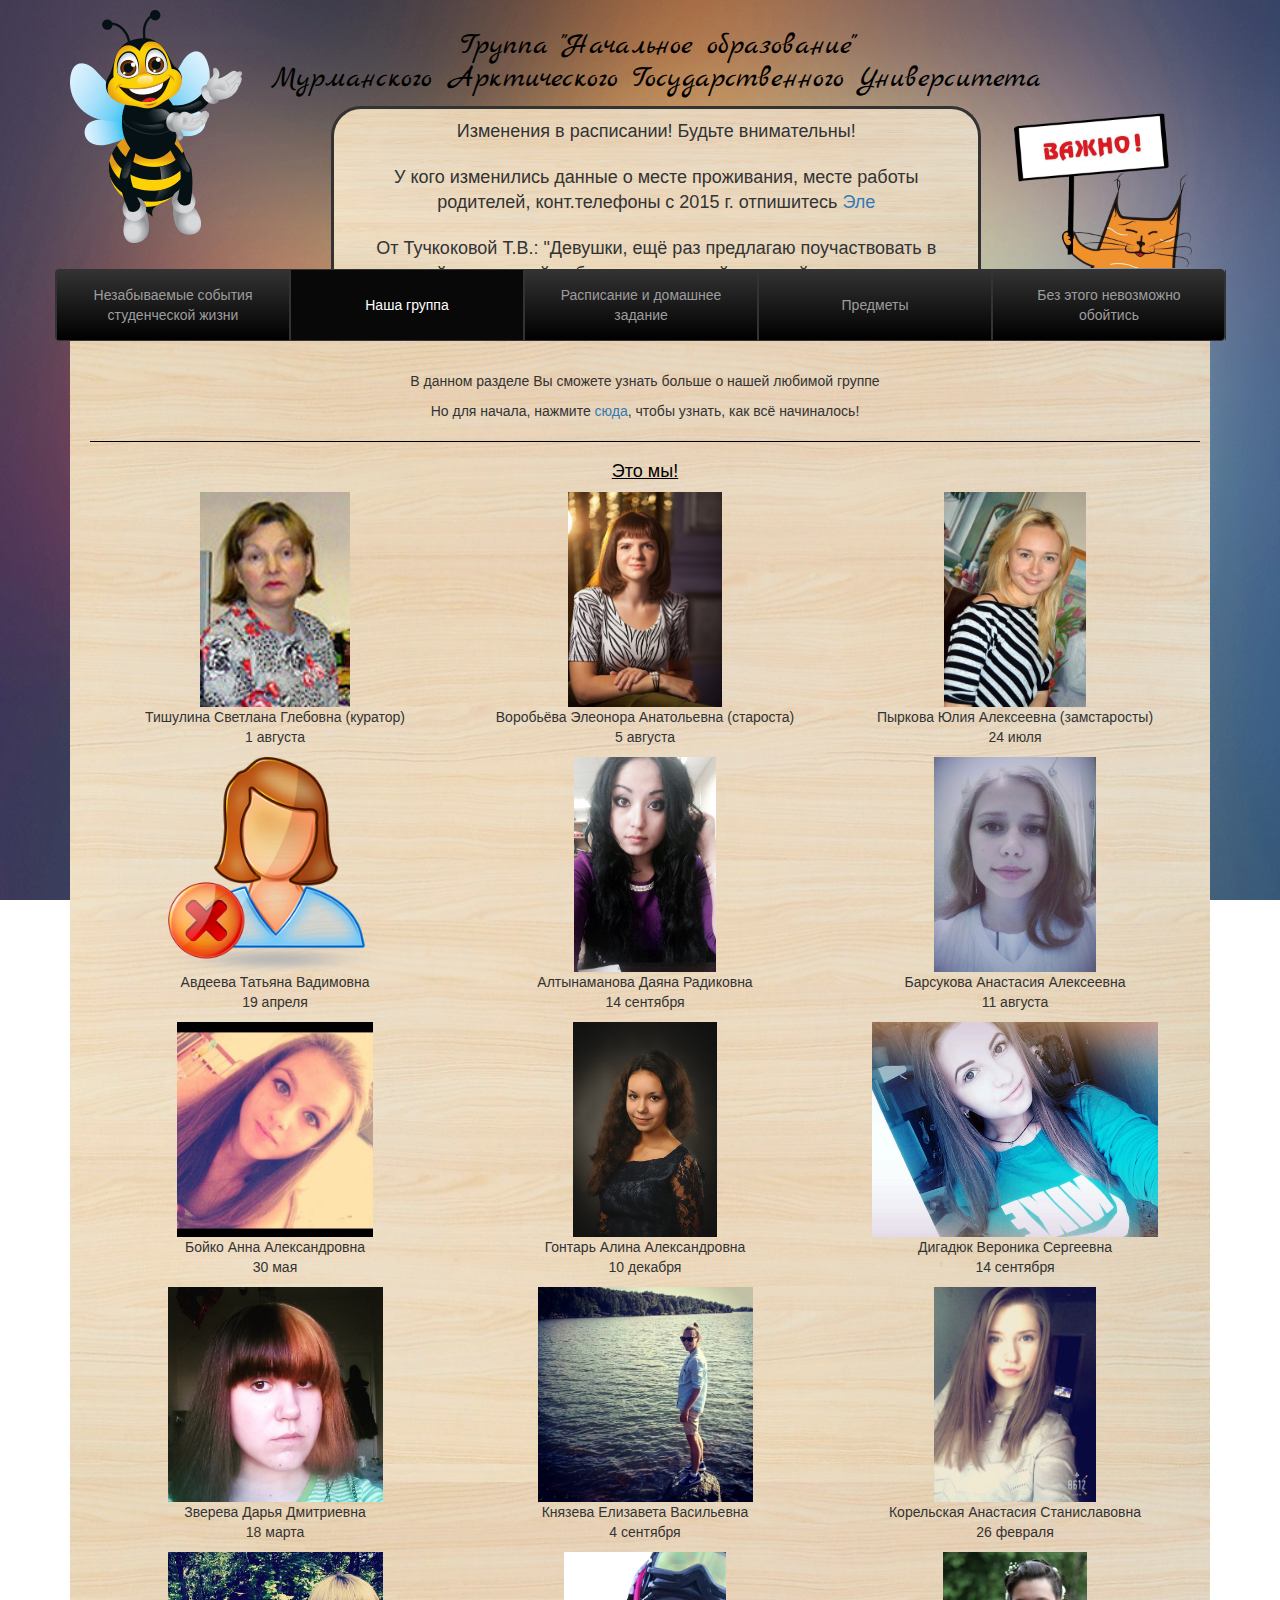
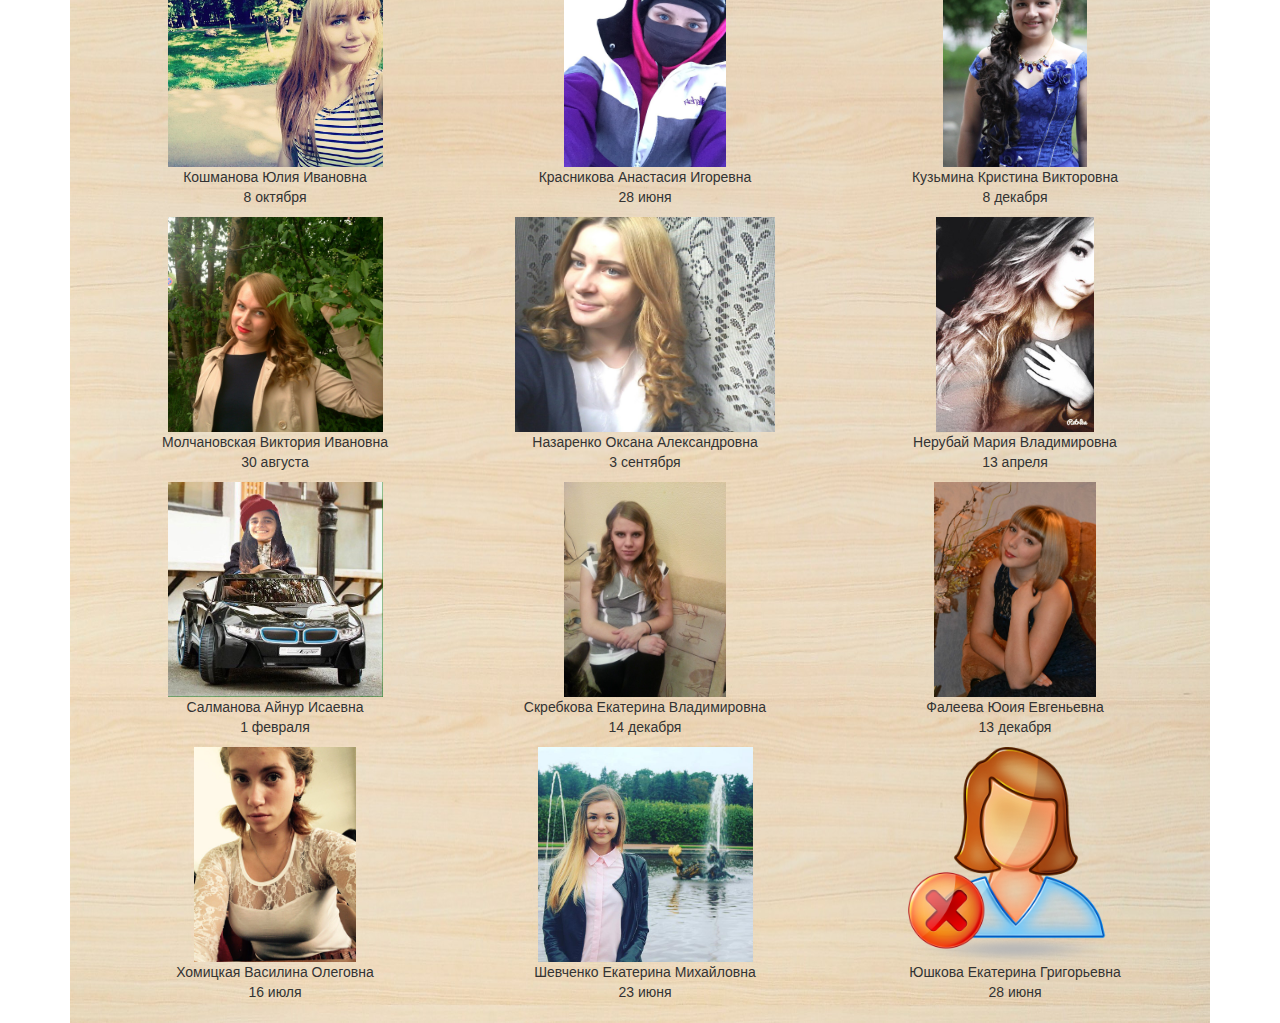
==== nasha_gruppa.html @ 10fe24dd "27" ====
<!DOCTYPE html>
<html lang="ru">
  <head>
    <meta charset="utf-8">
    <meta http-equiv="X-UA-Compatible" content="IE=edge">
    <meta name="viewport" content="width=device-width, initial-scale=1">
    <title>Группа "Начальное образование"</title>
    <link href="bootstrap/css/bootstrap.css" rel="stylesheet">
    <link href="css/nasha_gruppa.css" rel="stylesheet">
    
    <!-- HTML5 shim and Respond.js for IE8 support of HTML5 elements and media queries -->
    <!-- WARNING: Respond.js doesn't work if you view the page via file:// -->
    <!--[if lt IE 9]>
      <script src="https://oss.maxcdn.com/html5shiv/3.7.3/html5shiv.min.js"></script>
      <script src="https://oss.maxcdn.com/respond/1.4.2/respond.min.js"></script>
    <![endif]-->
    
  </head>
  
  <!-- Yandex.Metrika counter -->
<script type="text/javascript">
    (function (d, w, c) {
        (w[c] = w[c] || []).push(function() {
            try {
                w.yaCounter39654130 = new Ya.Metrika({
                    id:39654130,
                    clickmap:true,
                    trackLinks:true,
                    accurateTrackBounce:true,
                    webvisor:true
                });
            } catch(e) { }
        });

        var n = d.getElementsByTagName("script")[0],
            s = d.createElement("script"),
            f = function () { n.parentNode.insertBefore(s, n); };
        s.type = "text/javascript";
        s.async = true;
        s.src = "https://mc.yandex.ru/metrika/watch.js";

        if (w.opera == "[object Opera]") {
            d.addEventListener("DOMContentLoaded", f, false);
        } else { f(); }
    })(document, window, "yandex_metrika_callbacks");
</script>
<noscript><div><img src="https://mc.yandex.ru/watch/39654130" style="position:absolute; left:-9999px;" alt="" /></div></noscript>
<!-- /Yandex.Metrika counter -->
  
 <body>
      
      <!-- Шапка -->
      
     <div class="container">
         <div class="row">
             <div class="col-lg-2 col-md-2 hidden-sm hidden-xs">
                 <img id="phelka" src="images/phelka.png" alt="Пчёлка">
             </div>
             <div class="col-lg-10 col-md-10 col-sm-12 col-xs-12">
                 <div class="row">
                     <div class="col-lg-10 col-md-10 col-sm-12 col-xs-12">
                         <h3 id="name">Группа "Начальное образование"<br>Мурманского Арктического Государственного Университета</h3>
                     </div>
                 </div>
                 <div class="row">
                    <div class="col-lg-1 col-md-1 col-sm-0 col-xs-0"></div>
                     <div class="container col-lg-8 col-md-8 col-sm-12 col-xs-12" id="Vazhnaya_info">                        
                        <div class="container-fluid">
                          <p class="p1">Изменения в расписании! Будьте внимательны!</p>
                             <p class="p1">У кого изменились данные о месте проживания, месте работы родителей, конт.телефоны с 2015 г. отпишитесь <a href="https://vk.com/id138116025" target="_blank">Эле</a></p>
                             <p class="p1">От Тучкоковой Т.В.: "Девушки, ещё раз предлагаю поучаствовать в нашей совместной работе с интересной техникой арт-терапии. Жду ваши картинки, в которых вы увидели отражение своего "Я" по адресу: ttuchkova@yandex.ru"</p>
                            <p class="p1">Кто хотел бы поучавствовать в чаепитии 7 марта, перейдите по <a href="https://vk.com/club101354034?w=wall-101354034_1330%2Fall" target="_blank">ссылке</a></p>
                            <p class="p1">Кто хотел бы подготовить небольшой номер и выступить 7 марта, перейдите по <a href="https://vk.com/club101354034?w=wall-101354034_1329%2Fall" target="_blank">ссылке</a></p>
                            <p class="p1">Можете передавать свои идеи в студенческий совет по поводу проведения концертов в доме престарелых и к 9 мая (на 9 мая будет военная тематика. Приветствуется военная форма, и если не выступаете сами, то можете одолжить её другим на выступление)</p>
                            <p class="p1">Можно проводить рейды посещаемости (за подробностями пишите <a href="https://vk.com/christinavarnakova" target="_blank">мне</a></p>
                            <p class="p1">В июле и августе стипендию платить не будут! Она придёт в сентябре за эти 2 месяца и сентябрь</p>
                            <p class="p1"><a href="docyments/zayavlenie_na_mat_pom.pdf" target="_blank">Бланк заявления на материальную помощь</a></p>
                            <p class="p1"><a href="docyments/pr_pasp_20_23_mart-aprel.jpg" target="_blank">Распределение на практику (20 марта - 23 апреля)</a></p>
                            <p class="p1">Перед практикой в течение февраля у нас будет двухдневный мед.осмотр, будут выделены дни для его прохождения, кто в эти дни не пройдет - будет проходить самостоятельно, платно за 7000 руб.</p>
                            <p class="p1">17 марта (в последний день учебы перед практикой) в 15-50 к нам придет В.Э.Черник и все разъяснит насчет практики и ее проведения</p>
                            <p class="p1"><a href="tech_karty/4/pr.pdf" target="_blank">Технологическая карта практики</a></p>
                        </div>
                     </div>
                     <div class="container col-lg-3 col-md-3 hidden-sm hidden-xs" id="vazhno">
                        <img class="img-responsive" src="images/vazhno.png" alt="Важно">                       
                     </div>
                 </div>
             </div>
         </div>
     </div>

   <!-- Меню -->
   
    <div class="container">
        <div class="row">
           <div class="navbar navbar-inverse">
             <div class="container-fluid" id="container-menu">
              <div class="navbar-header hidden-lg hidden-md hidden-sm" id="open-menu">
                    Открыть меню
                  <button type="button" class="navbar-toggle" data-toggle="collapse" data-target="#responsive-menu">
                      <span class="sr-only"></span>
                      <span class="icon-bar"></span>
                      <span class="icon-bar"></span>
                      <span class="icon-bar"></span>
                  </button>
              </div>
               <div class="collapse navbar-collapse" id="responsive-menu">
                   <ul class="nav navbar-nav">
                       <li class="nav">
                           <a href="nez_sob.html">Незабываемые события студенческой жизни</a>
                       </li>
                       <li class="nav active">
                           <a href="nasha_gruppa.html">Наша группа</a>
                       </li>
                       <li class="nav">
                           <a href="index.html">Расписание и домашнее задание</a>
                       </li>
                       
                       <li class="nav">
                           <a href="predmety.html">Предметы</a>      
                       </li>
                       <li class="nav">
                           <a href="nevoz_oboytis.html">Без этого невозможно обойтись</a>       
                       </li>
                   </ul>
               </div>
           </div>
            </div>
        </div>
    </div>
    
<!-- Наша группа -->
 
<div class="container">
    <div class="container-fluid" id="nasha-gruppa">
        <div class="containerfluid">
            <div class="row-fluid">
               <p>В данном разделе Вы сможете узнать больше о нашей любимой группе</p>
                <p>Но для начала, нажмите <a href="https://cincopa.com/~AYGAtqNLFT0T" target="_blank">сюда</a>, чтобы узнать, как всё начиналось!</p>
                <hr>
                <h4>Это мы!</h4>
                   
                
                    <div class="col-lg-4 col-md-4 col-sm-4 col-xs-12">
                        <img class="img-responsive foto" src="nasha_grupa/TishulinaSG.jpg">
                        <p>Тишулина Светлана Глебовна (куратор)<br>1 августа</p>
                    </div>
                    <div class="col-lg-4 col-md-4 col-sm-4 col-xs-12">
                        <img class="img-responsive foto" src="nasha_grupa/elua.jpg">
                        <p>Воробьёва Элеонора Анатольевна (староста)<br>5 августа</p>
                    </div>
                    <div class="col-lg-4 col-md-4 col-sm-4 col-xs-12">
                        <img class="img-responsive foto" src="nasha_grupa/pirkova.jpg">
                        <p>Пыркова Юлия Алексеевна (замстаросты)<br>24 июля</p>
                    </div>
                
                
                    <div class="col-lg-4 col-md-4 col-sm-6 col-xs-12">
                        <img class="img-responsive foto" src="nasha_grupa/net_foto.png">
                        <p>Авдеева Татьяна Вадимовна<br>19 апреля</p>
                    </div>
                   <div class="col-lg-4 col-md-4 col-sm-6 col-xs-12">
                        <img class="img-responsive foto" src="nasha_grupa/dayana.jpg">
                        <p>Алтынаманова Даяна Радиковна<br>14 сентября</p>
                    </div>
                    <div class="col-lg-4 col-md-4 col-sm-6 col-xs-12">
                        <img class="img-responsive foto" src="nasha_grupa/barsukova.jpg">
                        <p>Барсукова Анастасия Алексеевна<br>11 августа</p>
                    </div>
                
             
                    <div class="col-lg-4 col-md-4 col-sm-6 col-xs-12">
                        <img class="img-responsive foto" src="nasha_grupa/anya.jpg">
                        <p>Бойко Анна Александровна<br>30 мая</p>
                    </div>
                    <div class="col-lg-4 col-md-4 col-sm-6 col-xs-12">
                        <img class="img-responsive foto" src="nasha_grupa/alina.jpg">
                        <p>Гонтарь Алина Александровна<br>10 декабря</p>
                    </div>
                    <div class="col-lg-4 col-md-4 col-sm-6 col-xs-12">
                        <img class="img-responsive foto" src="nasha_grupa/nika.jpg">
                        <p>Дигадюк Вероника Сергеевна<br>14 сентября</p>
                    </div>
                
                    <div class="col-lg-4 col-md-4 col-sm-6 col-xs-12">
                        <img class="img-responsive foto" src="nasha_grupa/zvereva.jpg">
                        <p>Зверева Дарья Дмитриевна<br>18 марта</p>
                    </div>
                    <div class="col-lg-4 col-md-4 col-sm-6 col-xs-12">
                        <img class="img-responsive foto" src="nasha_grupa/liza.jpg">
                        <p>Князева Елизавета Васильевна<br>4 сентября</p>
                    </div>
                       <div class="col-lg-4 col-md-4 col-sm-6 col-xs-12">
                        <img class="img-responsive foto" src="nasha_grupa/korelskaya.jpg">
                        <p>Корельская Анастасия Станиславовна<br>26 февраля</p>
                    </div>
                    <div class="col-lg-4 col-md-4 col-sm-6 col-xs-12">
                        <img class="img-responsive foto" src="nasha_grupa/koshmanova.jpg">
                        <p>Кошманова Юлия Ивановна<br>8 октября</p>
                    </div>
                
                    <div class="col-lg-4 col-md-4 col-sm-6 col-xs-12">
                        <img class="img-responsive foto" src="nasha_grupa/krasnikova.jpg">
                        <p>Красникова Анастасия Игоревна<br>28 июня</p>
                    </div>
                    <div class="col-lg-4 col-md-4 col-sm-6 col-xs-12">
                        <img class="img-responsive foto" src="nasha_grupa/christina.jpg">
                        <p>Кузьмина Кристина Викторовна<br>8 декабря</p>
                    </div>
                    <div class="col-lg-4 col-md-4 col-sm-6 col-xs-12">
                        <img class="img-responsive foto" src="nasha_grupa/vika.jpg">
                        <p>Молчановская Виктория Ивановна<br>30 августа</p>
                    </div>
                
                    <div class="col-lg-4 col-md-4 col-sm-6 col-xs-12">
                        <img class="img-responsive foto" src="nasha_grupa/oksana.jpg">
                        <p>Назаренко Оксана Александровна<br>3 сентября</p>
                    </div>
                    <div class="col-lg-4 col-md-4 col-sm-6 col-xs-12">
                        <img class="img-responsive foto" src="nasha_grupa/masha.jpg">
                        <p>Нерубай Мария Владимировна<br>13 апреля</p>
                    </div>               
                    <div class="col-lg-4 col-md-4 col-sm-6 col-xs-12">
                        <img class="img-responsive foto" src="nasha_grupa/ainur.jpg">
                        <p>Салманова Айнур Исаевна<br>1 февраля</p>
                    </div>
                    
                    <div class="col-lg-4 col-md-4 col-sm-6 col-xs-12">
                        <img class="img-responsive foto" src="nasha_grupa/skrebkova.jpg">
                        <p>Скребкова Екатерина Владимировна<br>14 декабря</p>
                    </div>
                    <div class="col-lg-4 col-md-4 col-sm-6 col-xs-12">
                        <img class="img-responsive foto" src="nasha_grupa/faleeva.jpg">
                        <p>Фалеева Юоия Евгеньевна<br>13 декабря</p>
                    </div>
                    <div class="col-lg-4 col-md-4 col-sm-6 col-xs-12">
                        <img class="img-responsive foto" src="nasha_grupa/vasya.jpg">
                        <p>Хомицкая Василина Олеговна<br>16 июля</p>
                    </div>
                    
                    <div class="col-lg-4 col-md-4 col-sm-6 col-xs-12">
                        <img class="img-responsive foto" src="nasha_grupa/shevchenko.jpg">
                        <p>Шевченко Екатерина Михайловна<br>23 июня</p>
                    </div>
                    <div class="col-lg-4 col-md-4 col-sm-6 col-xs-12">
                        <img class="img-responsive foto" src="nasha_grupa/net_foto.png">
                        <p>Юшкова Екатерина Григорьевна<br>28 июня</p>
                    </div>
                    <div class="col-lg-4 col-md-4 col-sm-6 hidden-xs">
                        
                    </div>
                
                 
            </div>
        </div>
    </div>
</div>
  
 
  <!-- jQuery (necessary for Bootstrap's JavaScript plugins) -->
    <script src="https://ajax.googleapis.com/ajax/libs/jquery/1.12.4/jquery.min.js"></script>
    <!-- Include all compiled plugins (below), or include individual files as needed -->
    <script src="bootstrap/js/bootstrap.js"></script>
    
  </body>
  </html>
---- css/nasha_gruppa.css ----
@import url(https://fonts.googleapis.com/css?family=Marck+Script&subset=latin,cyrillic);
@import url(https://fonts.googleapis.com/css?family=Comfortaa:400,700,300&subset=latin,cyrillic);
@import url(css_for_all.css);

#nasha-gruppa {
    background-image: url(../images/background-vazhnoe.jpg);
    background-position: fixed;
    background-repeat: round;
    padding: 30px 10px 10px 20px;
    text-align: center;    
}

p {
    text-align: center;
    text-decoration-color: black;
}

.foto {
    height: 215px;
    text-align: center;
    display: block;
    margin: 0px auto;
}
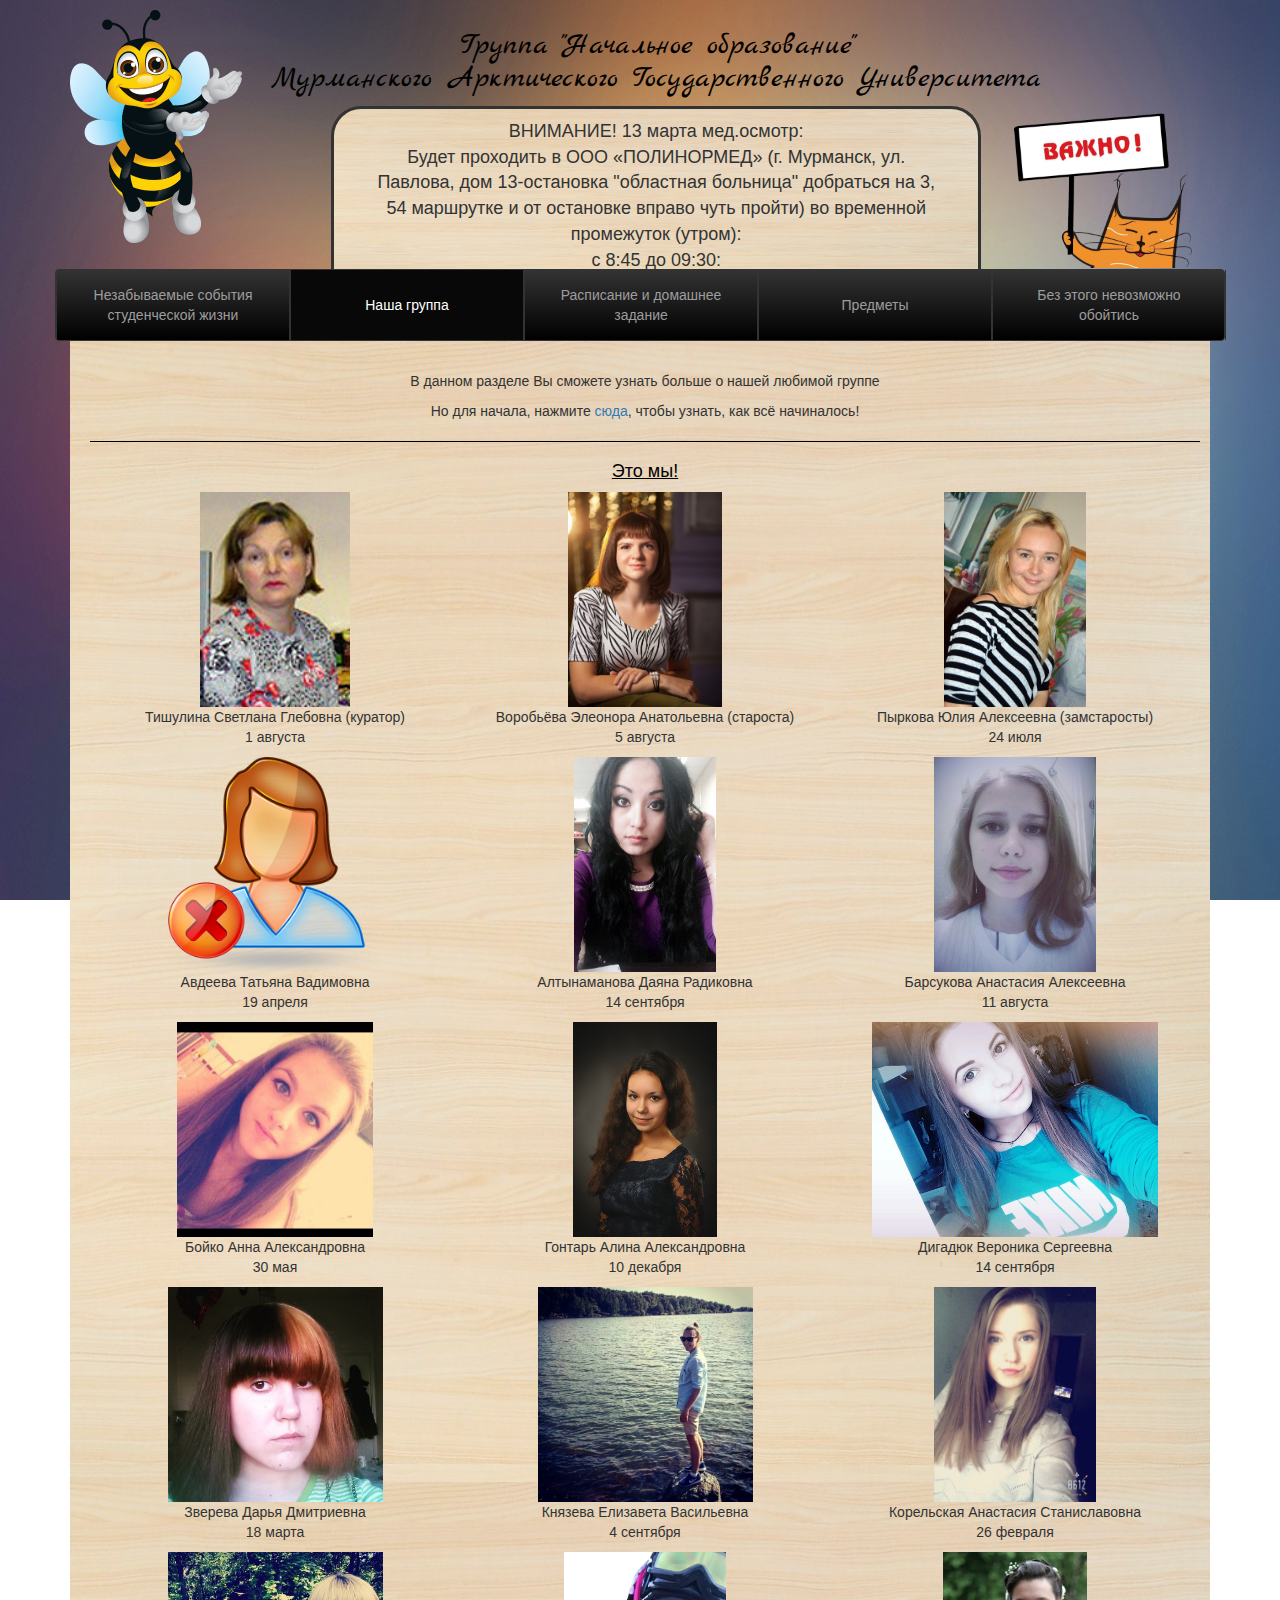
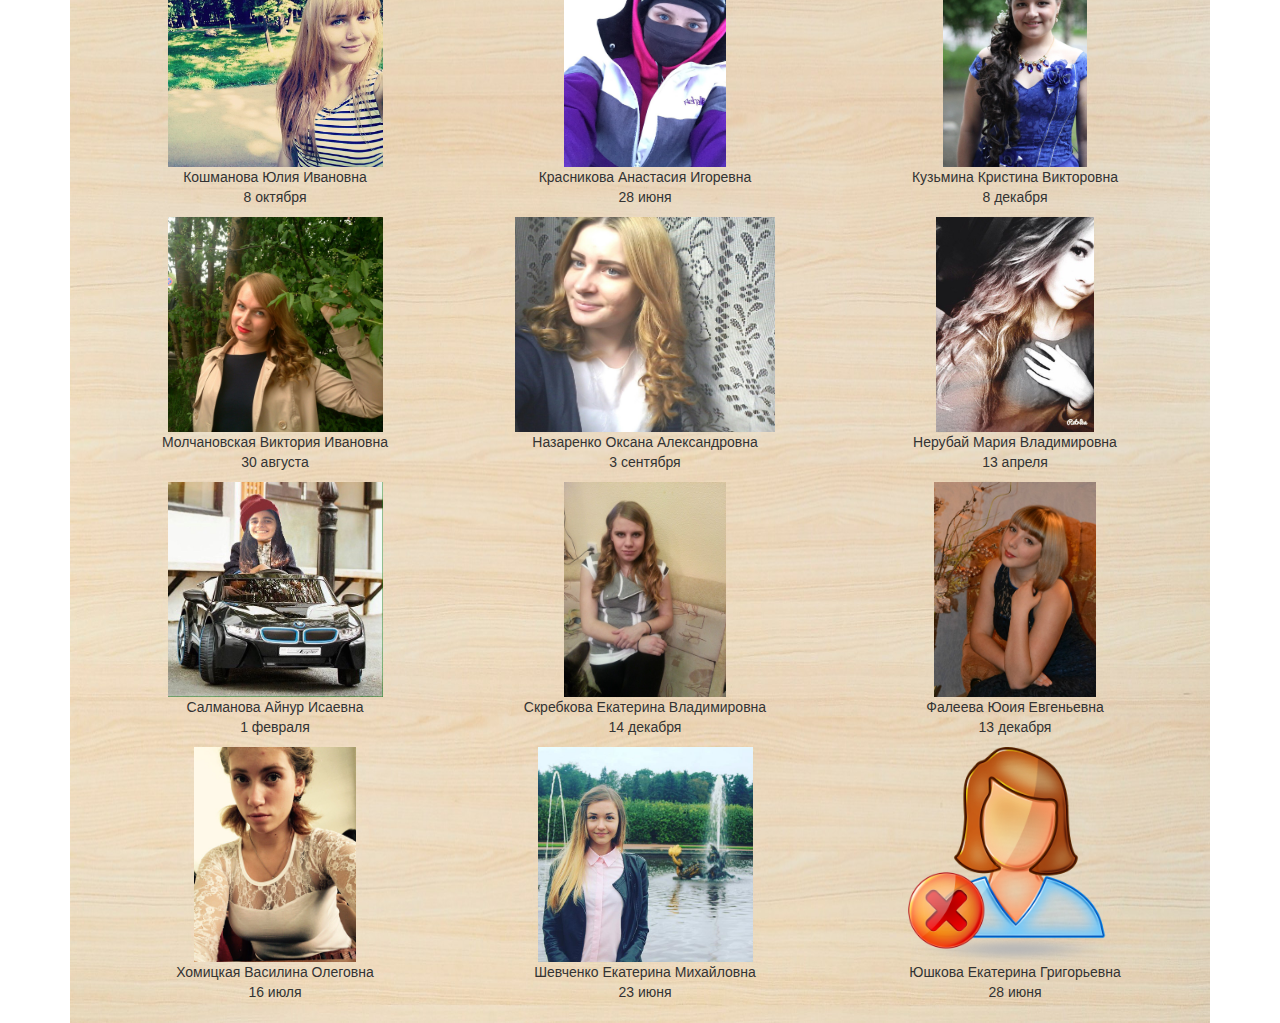
==== commit 2954ff01: "30" ====
--- a/nasha_gruppa.html
+++ b/nasha_gruppa.html
@@ -65,20 +65,17 @@
                  <div class="row">
                     <div class="col-lg-1 col-md-1 col-sm-0 col-xs-0"></div>
                      <div class="container col-lg-8 col-md-8 col-sm-12 col-xs-12" id="Vazhnaya_info">                        
-                        <div class="container-fluid">
-                          <p class="p1">Изменения в расписании! Будьте внимательны!</p>
+                      <div class="container-fluid">
+                             <p class="p1">ВНИМАНИЕ! 13 марта мед.осмотр:<br>Будет проходить в ООО «ПОЛИНОРМЕД» (г. Мурманск, ул. Павлова, дом 13-остановка "областная больница" добраться на 3, 54 маршрутке и от остановке вправо чуть пройти) во временной промежуток (утром):<br>с 8:45 до 09:30: <br>- с направлением;<br>- паспортом гражданина РФ;<br>- полисом медицинского страхования;<br>- медицинской картой (при наличии);<br>- сан. книжкой (при наличии);<br>- анализами (кал, моча);<br>- с результатом ФЛЮ (действителен 1 год);<br>- для сдачи крови не кушать утром;<br>- девушки должны быть готовы к осмотру гинеколога</p>
+                             <p class="p1"><a href="docyments/pr_pasp_20_23_mart-aprel.jpg" target="_blank">Распределение на практику (20 марта - 23 апреля)</a></p>
+                            <p class="p1">17 марта (в последний день учебы перед практикой) в 15-50 к нам придет В.Э.Черник и все разъяснит насчет практики и ее проведения</p>
+                            <p class="p1"><a href="docyments/programma_praktiki_mart-aprel_2017.docx" target="_blank">Программа практики</a></p>
                              <p class="p1">У кого изменились данные о месте проживания, месте работы родителей, конт.телефоны с 2015 г. отпишитесь <a href="https://vk.com/id138116025" target="_blank">Эле</a></p>
                              <p class="p1">От Тучкоковой Т.В.: "Девушки, ещё раз предлагаю поучаствовать в нашей совместной работе с интересной техникой арт-терапии. Жду ваши картинки, в которых вы увидели отражение своего "Я" по адресу: ttuchkova@yandex.ru"</p>
-                            <p class="p1">Кто хотел бы поучавствовать в чаепитии 7 марта, перейдите по <a href="https://vk.com/club101354034?w=wall-101354034_1330%2Fall" target="_blank">ссылке</a></p>
-                            <p class="p1">Кто хотел бы подготовить небольшой номер и выступить 7 марта, перейдите по <a href="https://vk.com/club101354034?w=wall-101354034_1329%2Fall" target="_blank">ссылке</a></p>
                             <p class="p1">Можете передавать свои идеи в студенческий совет по поводу проведения концертов в доме престарелых и к 9 мая (на 9 мая будет военная тематика. Приветствуется военная форма, и если не выступаете сами, то можете одолжить её другим на выступление)</p>
-                            <p class="p1">Можно проводить рейды посещаемости (за подробностями пишите <a href="https://vk.com/christinavarnakova" target="_blank">мне</a></p>
+                            <p class="p1">Можно проводить рейды посещаемости (за подробностями пишите <a href="https://vk.com/christinavarnakova" target="_blank">мне</a>)</p>
                             <p class="p1">В июле и августе стипендию платить не будут! Она придёт в сентябре за эти 2 месяца и сентябрь</p>
                             <p class="p1"><a href="docyments/zayavlenie_na_mat_pom.pdf" target="_blank">Бланк заявления на материальную помощь</a></p>
-                            <p class="p1"><a href="docyments/pr_pasp_20_23_mart-aprel.jpg" target="_blank">Распределение на практику (20 марта - 23 апреля)</a></p>
-                            <p class="p1">Перед практикой в течение февраля у нас будет двухдневный мед.осмотр, будут выделены дни для его прохождения, кто в эти дни не пройдет - будет проходить самостоятельно, платно за 7000 руб.</p>
-                            <p class="p1">17 марта (в последний день учебы перед практикой) в 15-50 к нам придет В.Э.Черник и все разъяснит насчет практики и ее проведения</p>
-                            <p class="p1"><a href="tech_karty/4/pr.pdf" target="_blank">Технологическая карта практики</a></p>
                         </div>
                      </div>
                      <div class="container col-lg-3 col-md-3 hidden-sm hidden-xs" id="vazhno">
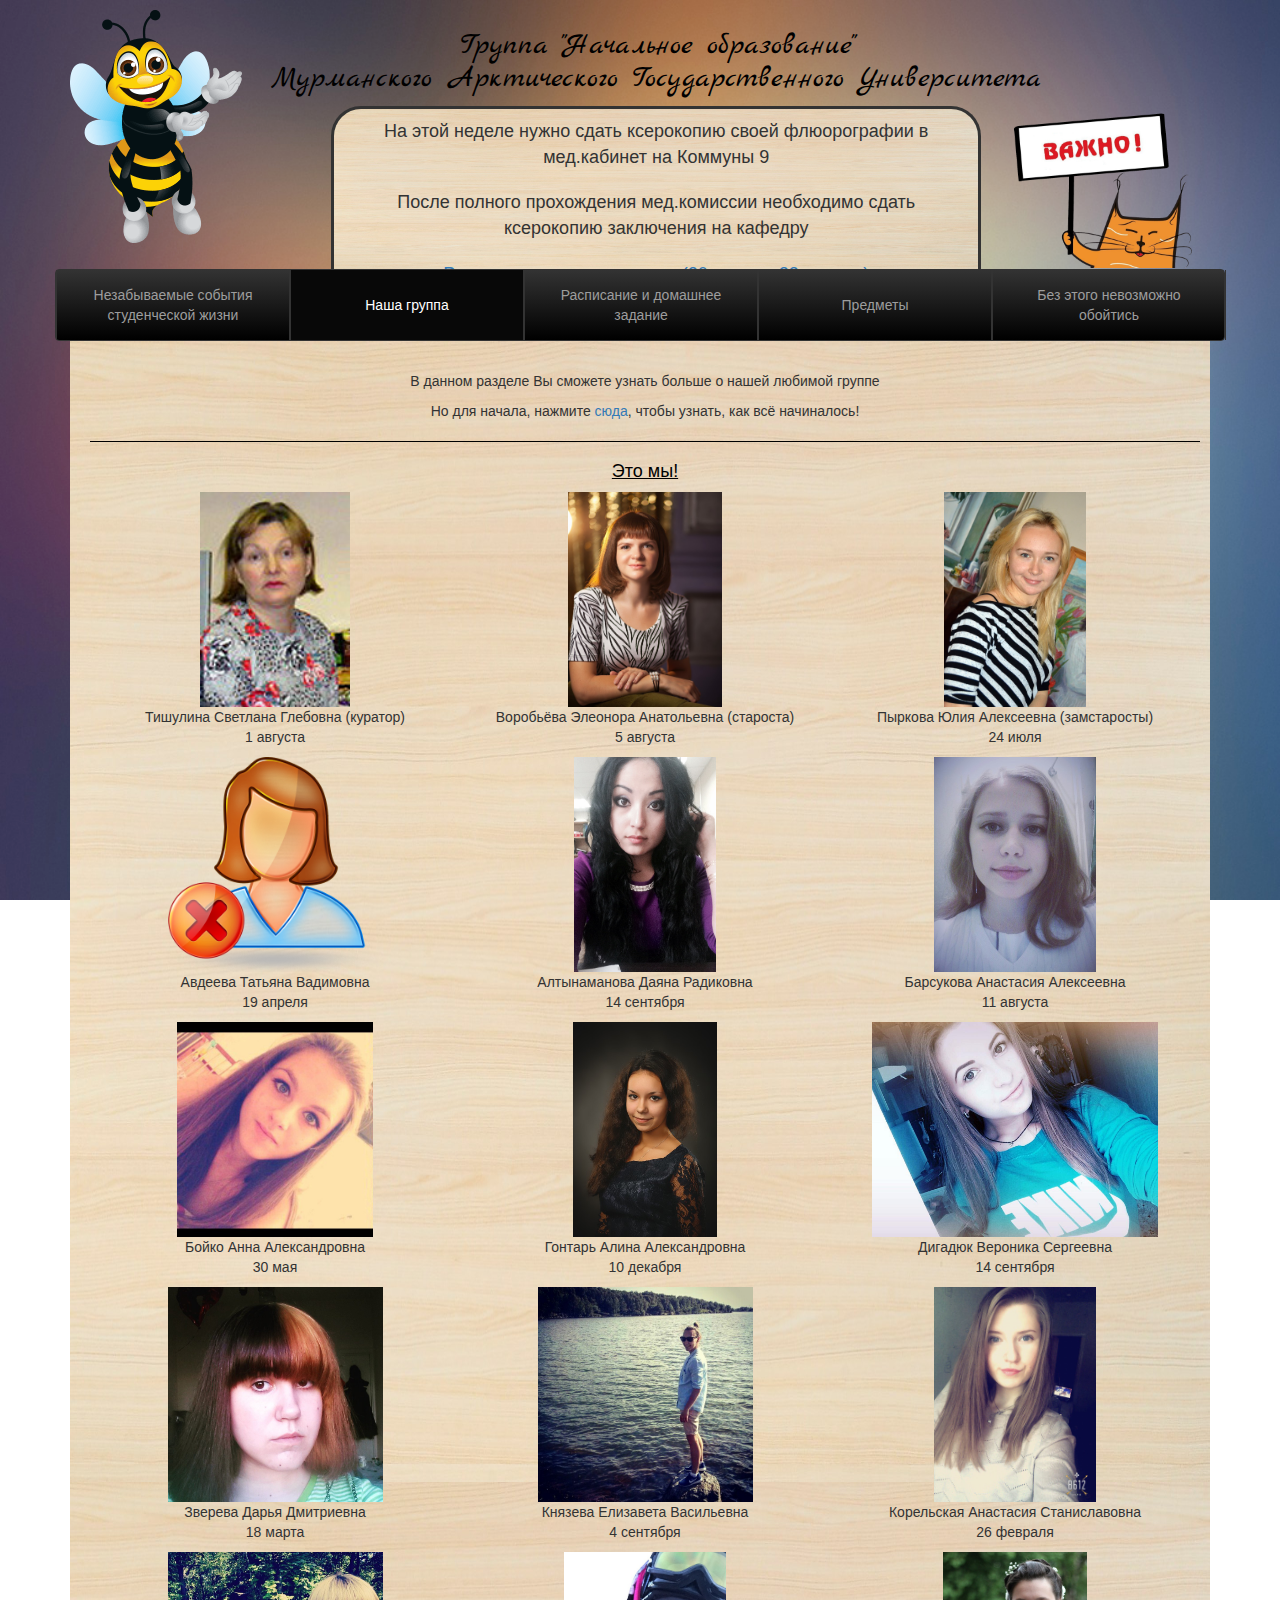
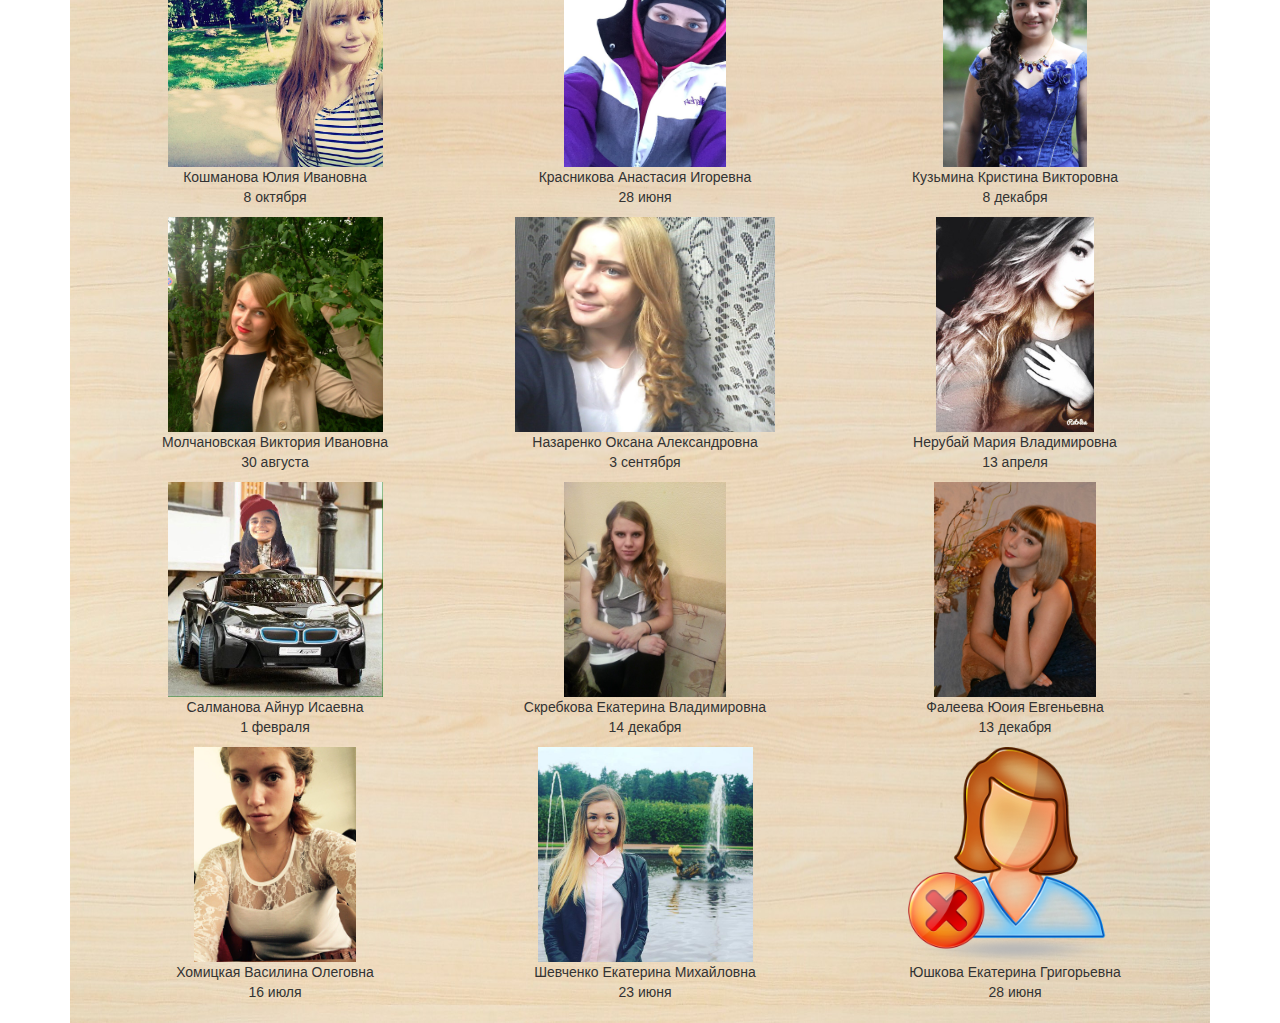
==== commit 39449481: "32" ====
--- a/nasha_gruppa.html
+++ b/nasha_gruppa.html
@@ -66,7 +66,8 @@
                     <div class="col-lg-1 col-md-1 col-sm-0 col-xs-0"></div>
                      <div class="container col-lg-8 col-md-8 col-sm-12 col-xs-12" id="Vazhnaya_info">                        
                       <div class="container-fluid">
-                             <p class="p1">ВНИМАНИЕ! 13 марта мед.осмотр:<br>Будет проходить в ООО «ПОЛИНОРМЕД» (г. Мурманск, ул. Павлова, дом 13-остановка "областная больница" добраться на 3, 54 маршрутке и от остановке вправо чуть пройти) во временной промежуток (утром):<br>с 8:45 до 09:30: <br>- с направлением;<br>- паспортом гражданина РФ;<br>- полисом медицинского страхования;<br>- медицинской картой (при наличии);<br>- сан. книжкой (при наличии);<br>- анализами (кал, моча);<br>- с результатом ФЛЮ (действителен 1 год);<br>- для сдачи крови не кушать утром;<br>- девушки должны быть готовы к осмотру гинеколога</p>
+                             <p class="p1">На этой неделе нужно сдать ксерокопию своей флюорографии в мед.кабинет на Коммуны 9</p>
+                             <p class="p1">После полного прохождения мед.комиссии необходимо сдать ксерокопию заключения на кафедру</p>
                              <p class="p1"><a href="docyments/pr_pasp_20_23_mart-aprel.jpg" target="_blank">Распределение на практику (20 марта - 23 апреля)</a></p>
                             <p class="p1">17 марта (в последний день учебы перед практикой) в 15-50 к нам придет В.Э.Черник и все разъяснит насчет практики и ее проведения</p>
                             <p class="p1"><a href="docyments/programma_praktiki_mart-aprel_2017.docx" target="_blank">Программа практики</a></p>
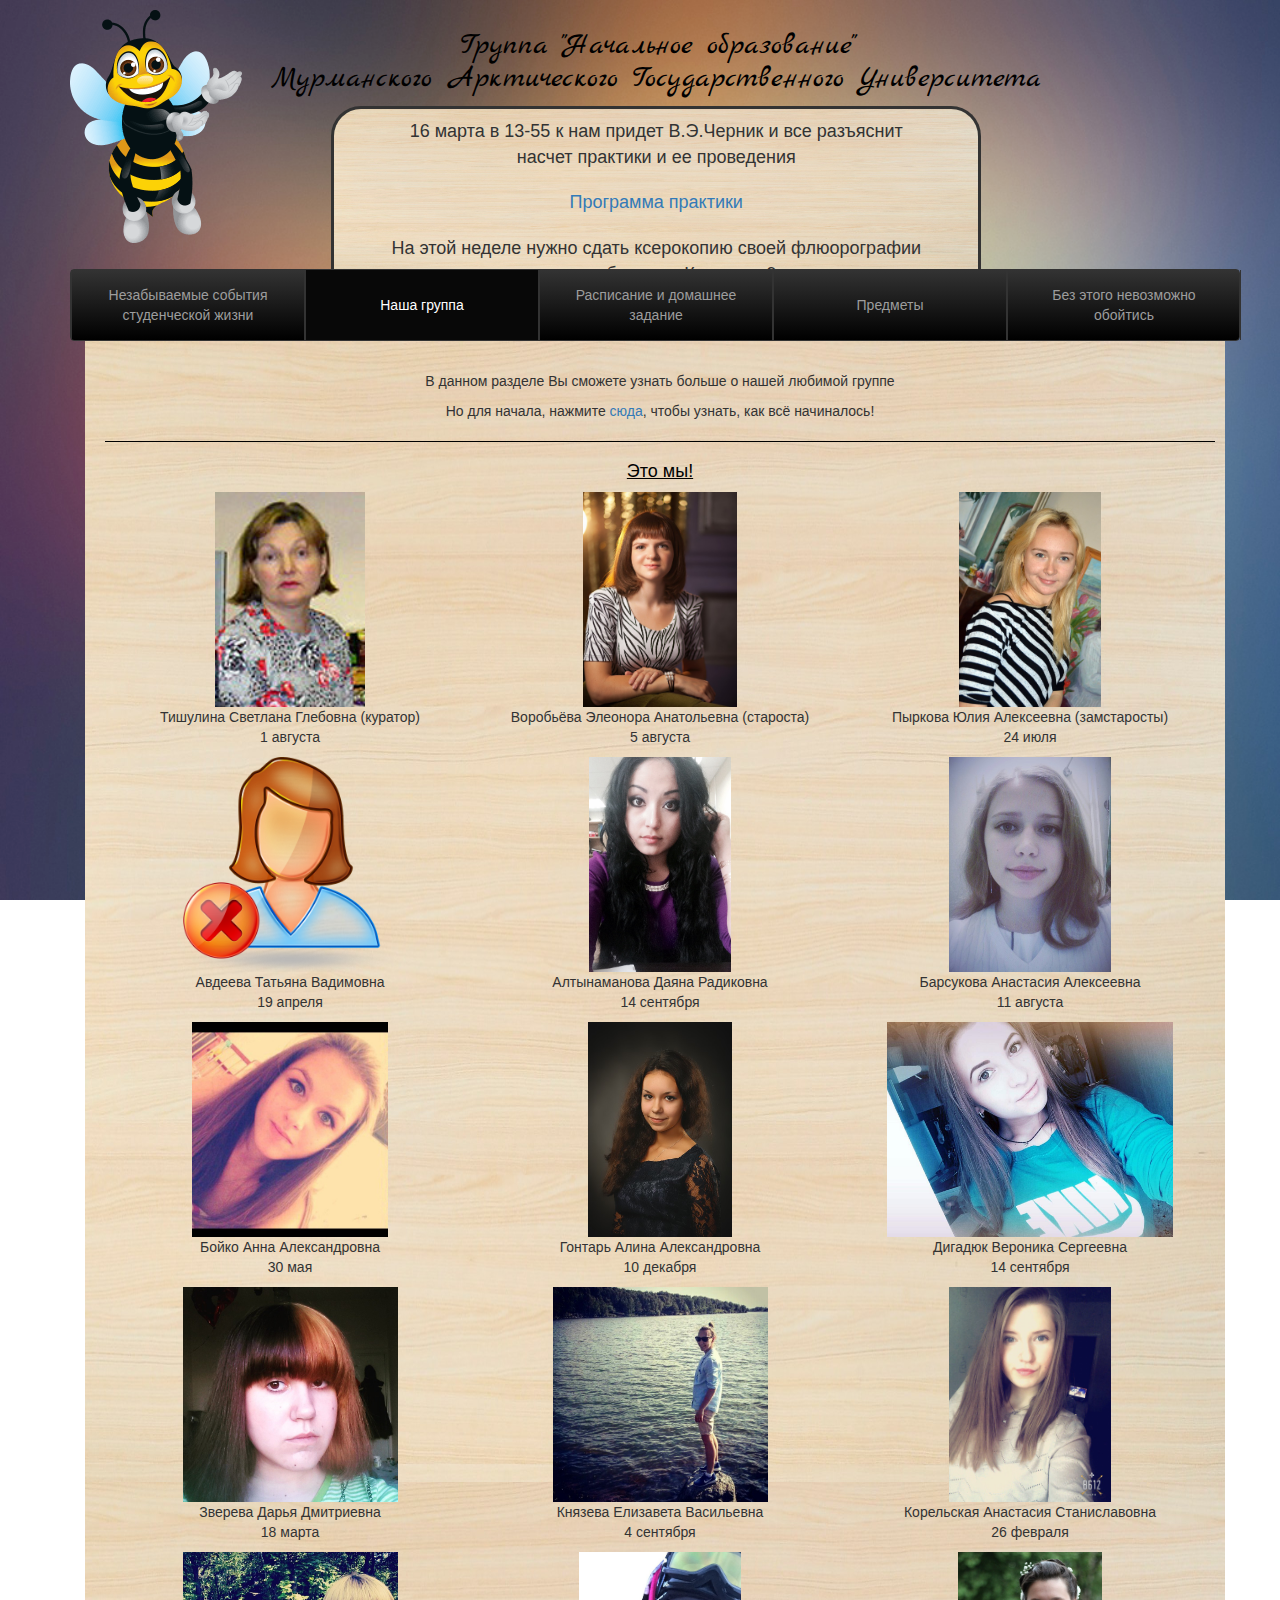
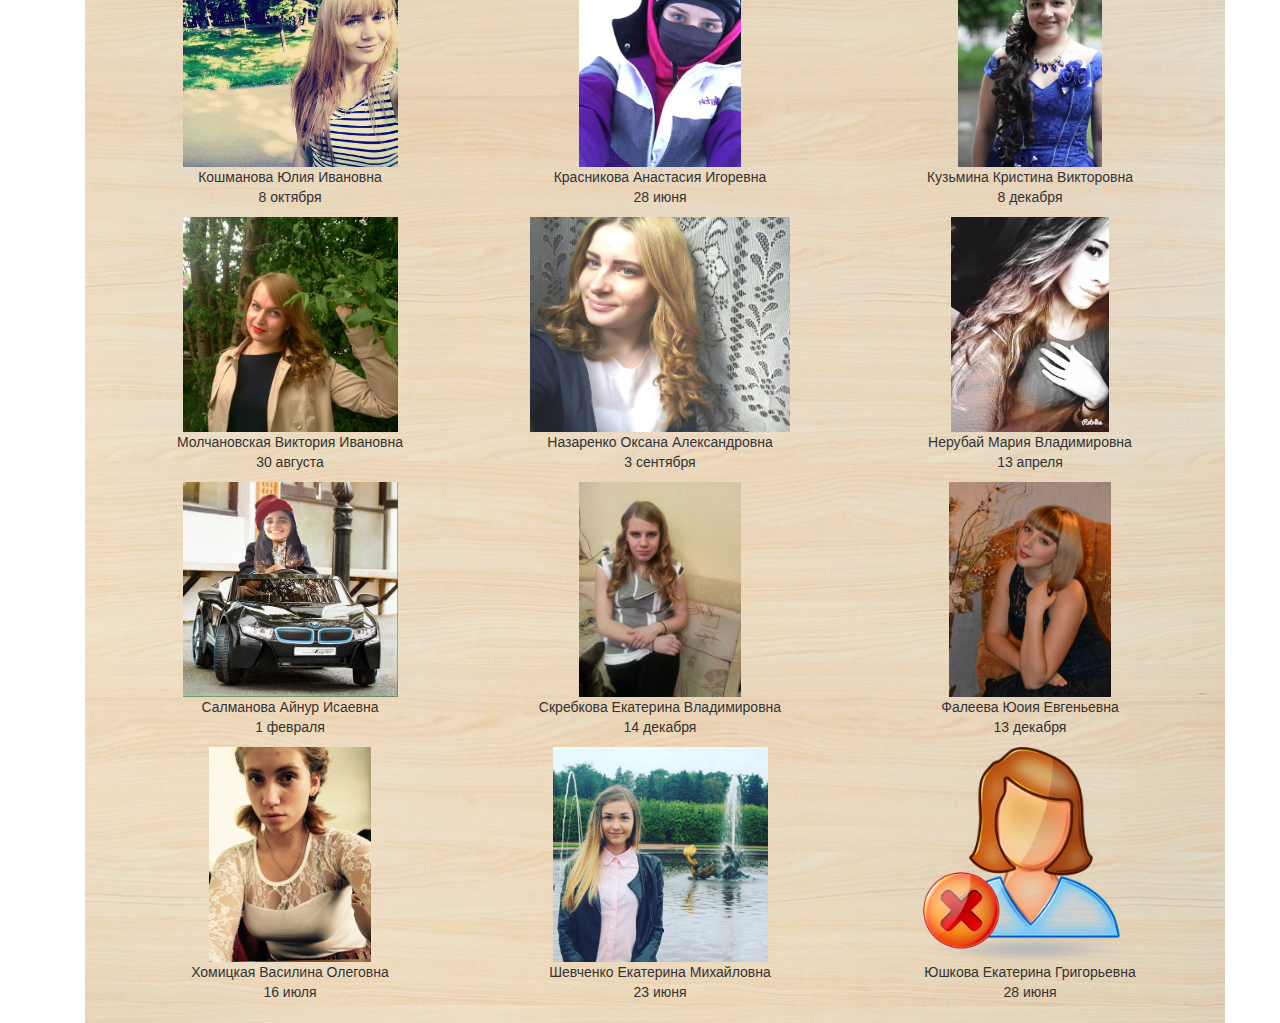
==== commit d019f6d8: "35" ====
--- a/nasha_gruppa.html
+++ b/nasha_gruppa.html
@@ -66,11 +66,12 @@
                     <div class="col-lg-1 col-md-1 col-sm-0 col-xs-0"></div>
                      <div class="container col-lg-8 col-md-8 col-sm-12 col-xs-12" id="Vazhnaya_info">                        
                       <div class="container-fluid">
-                             <p class="p1">На этой неделе нужно сдать ксерокопию своей флюорографии в мед.кабинет на Коммуны 9</p>
+                            <div class="container-fluid">
+                            <p class="p1">16 марта в 13-55 к нам придет В.Э.Черник и все разъяснит насчет практики и ее проведения</p>
+                            <p class="p1"><a href="docyments/programma_praktiki_mart-aprel_2017.docx" target="_blank">Программа практики</a></p>
+                            <p class="p1">На этой неделе нужно сдать ксерокопию своей флюорографии в мед.кабинет на Коммуны 9</p>
                              <p class="p1">После полного прохождения мед.комиссии необходимо сдать ксерокопию заключения на кафедру</p>
                              <p class="p1"><a href="docyments/pr_pasp_20_23_mart-aprel.jpg" target="_blank">Распределение на практику (20 марта - 23 апреля)</a></p>
-                            <p class="p1">17 марта (в последний день учебы перед практикой) в 15-50 к нам придет В.Э.Черник и все разъяснит насчет практики и ее проведения</p>
-                            <p class="p1"><a href="docyments/programma_praktiki_mart-aprel_2017.docx" target="_blank">Программа практики</a></p>
                              <p class="p1">У кого изменились данные о месте проживания, месте работы родителей, конт.телефоны с 2015 г. отпишитесь <a href="https://vk.com/id138116025" target="_blank">Эле</a></p>
                              <p class="p1">От Тучкоковой Т.В.: "Девушки, ещё раз предлагаю поучаствовать в нашей совместной работе с интересной техникой арт-терапии. Жду ваши картинки, в которых вы увидели отражение своего "Я" по адресу: ttuchkova@yandex.ru"</p>
                             <p class="p1">Можете передавать свои идеи в студенческий совет по поводу проведения концертов в доме престарелых и к 9 мая (на 9 мая будет военная тематика. Приветствуется военная форма, и если не выступаете сами, то можете одолжить её другим на выступление)</p>
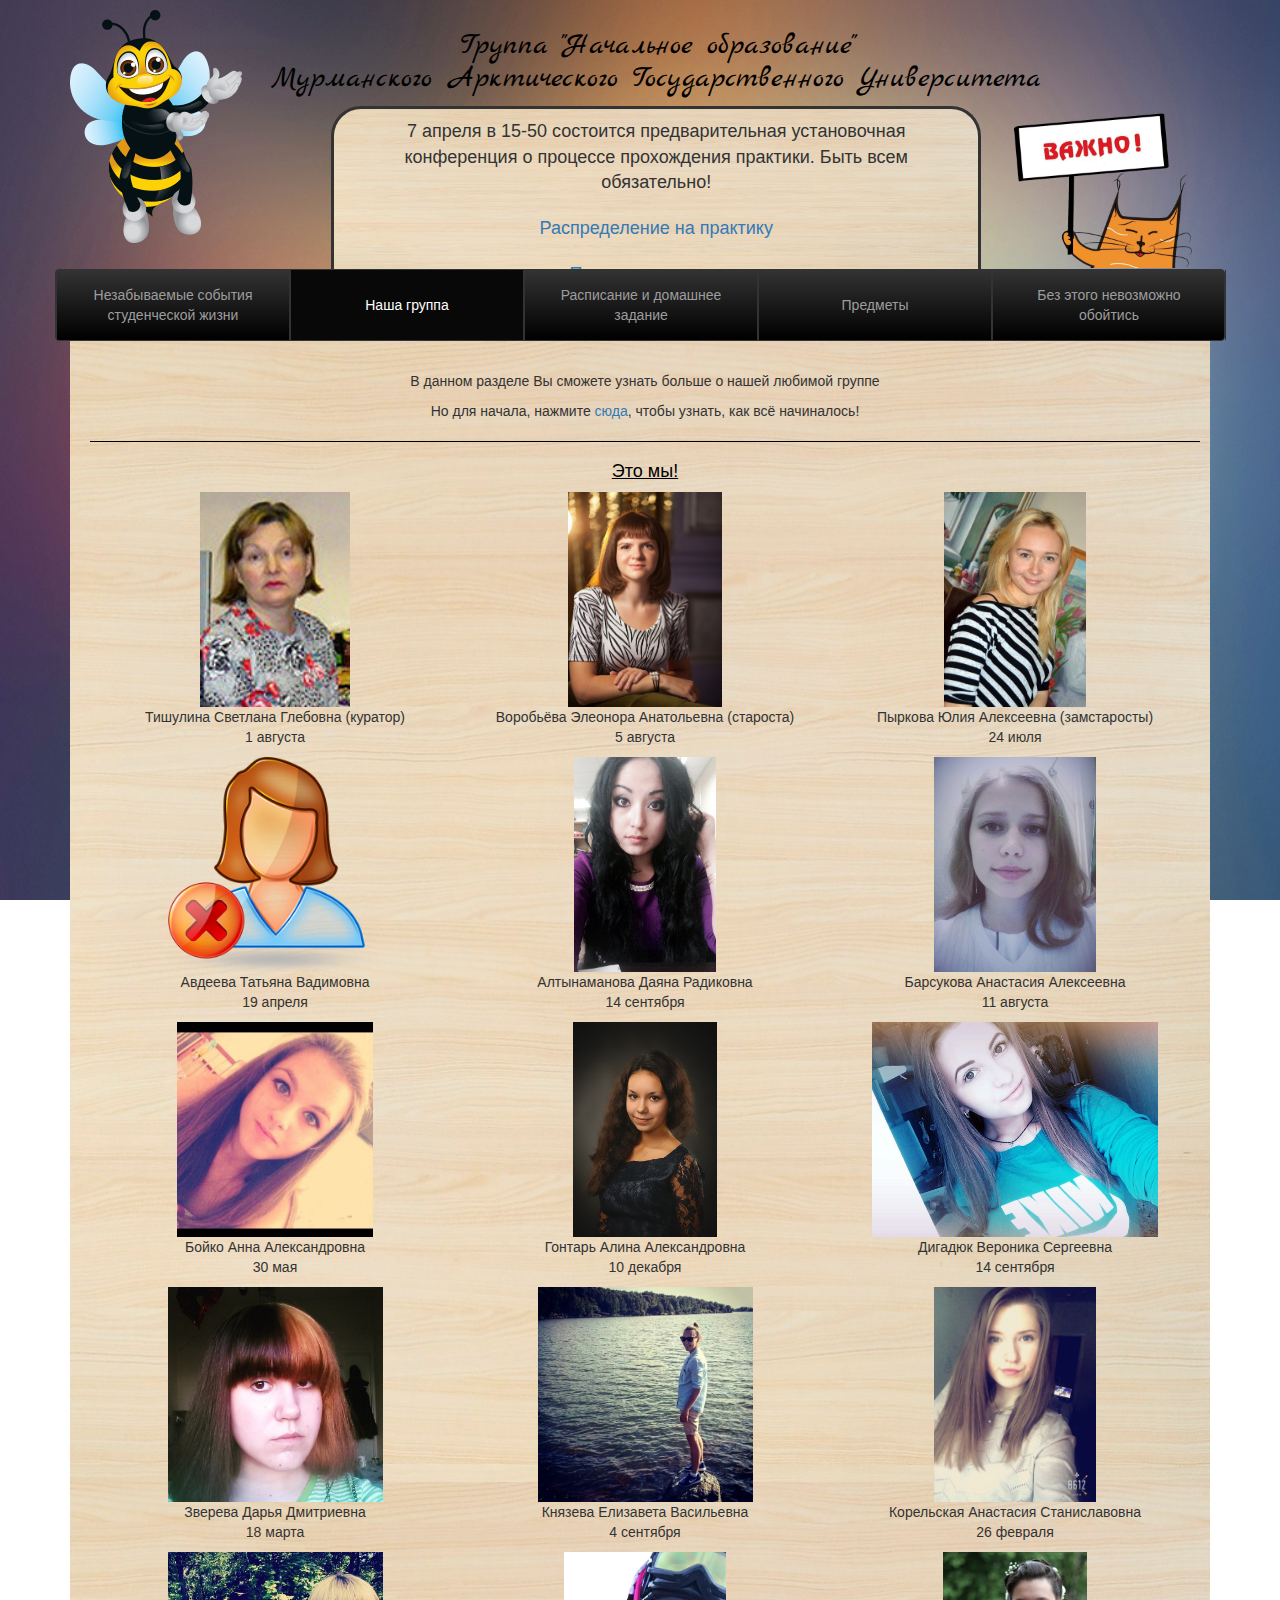
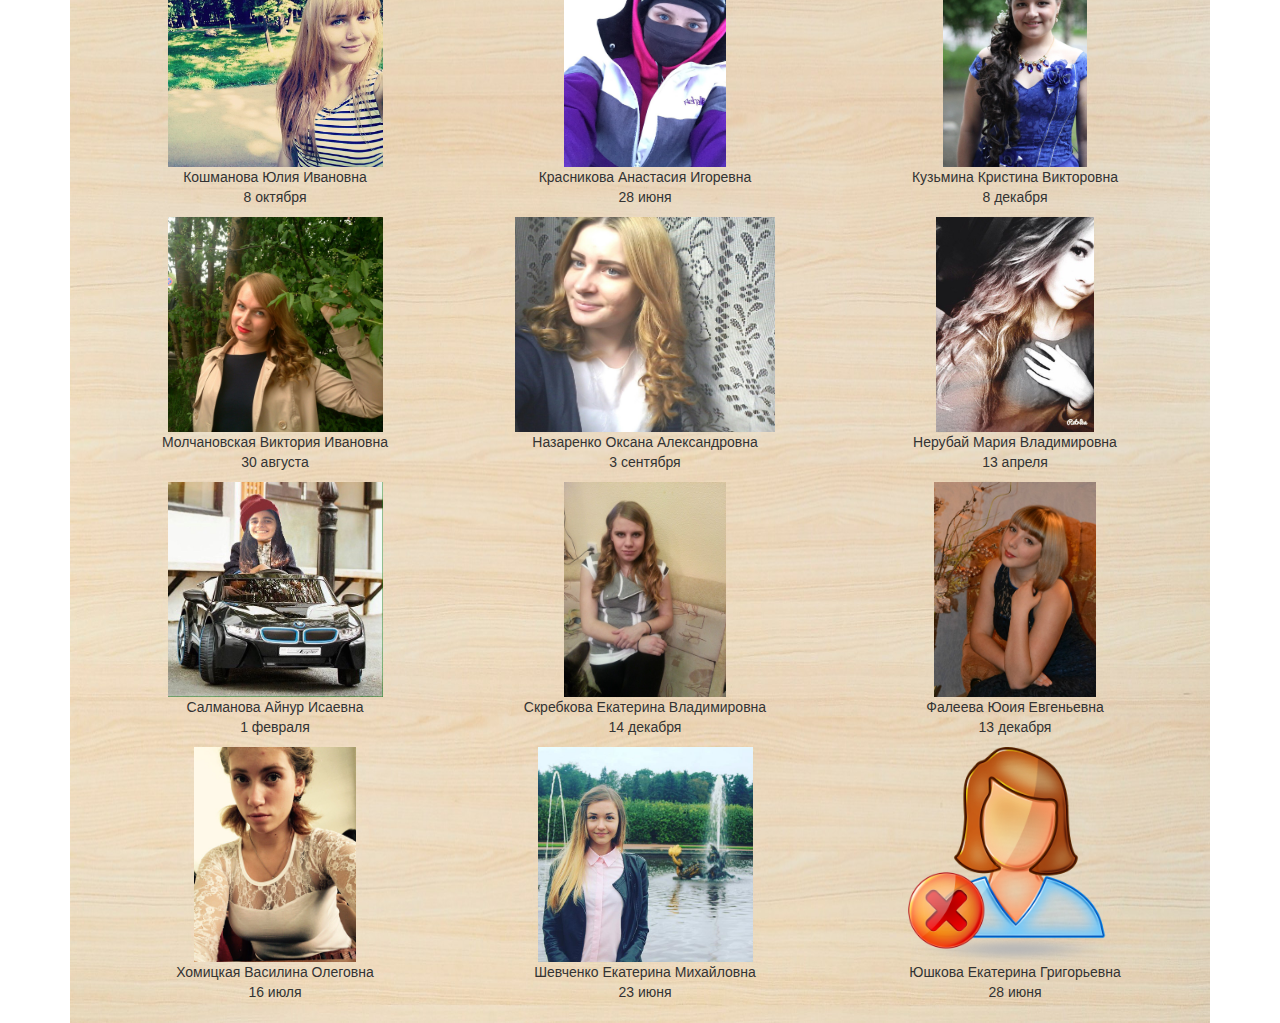
==== commit 76920471: "36" ====
--- a/nasha_gruppa.html
+++ b/nasha_gruppa.html
@@ -51,7 +51,7 @@
       
       <!-- Шапка -->
       
-     <div class="container">
+      <div class="container">
          <div class="row">
              <div class="col-lg-2 col-md-2 hidden-sm hidden-xs">
                  <img id="phelka" src="images/phelka.png" alt="Пчёлка">
@@ -65,19 +65,17 @@
                  <div class="row">
                     <div class="col-lg-1 col-md-1 col-sm-0 col-xs-0"></div>
                      <div class="container col-lg-8 col-md-8 col-sm-12 col-xs-12" id="Vazhnaya_info">                        
-                      <div class="container-fluid">
+                       <div class="container-fluid">
                             <div class="container-fluid">
-                            <p class="p1">16 марта в 13-55 к нам придет В.Э.Черник и все разъяснит насчет практики и ее проведения</p>
+                            <p class="p1">7 апреля в 15-50 состоится предварительная установочная конференция о процессе прохождения практики. Быть всем обязательно!</p>
+                            <p class="p1"><a href="docyments/pr_pasp_20_23_mart-aprel.jpg" target="_blank">Распределение на практику</a></p>
                             <p class="p1"><a href="docyments/programma_praktiki_mart-aprel_2017.docx" target="_blank">Программа практики</a></p>
-                            <p class="p1">На этой неделе нужно сдать ксерокопию своей флюорографии в мед.кабинет на Коммуны 9</p>
-                             <p class="p1">После полного прохождения мед.комиссии необходимо сдать ксерокопию заключения на кафедру</p>
-                             <p class="p1"><a href="docyments/pr_pasp_20_23_mart-aprel.jpg" target="_blank">Распределение на практику (20 марта - 23 апреля)</a></p>
-                             <p class="p1">У кого изменились данные о месте проживания, месте работы родителей, конт.телефоны с 2015 г. отпишитесь <a href="https://vk.com/id138116025" target="_blank">Эле</a></p>
+                             <p class="p1"><a href="docyments/Raboty_k_praktike_20m_23a.pdf" target="_blank">Работы, которые необходимо сделать на практике</a></p>
                              <p class="p1">От Тучкоковой Т.В.: "Девушки, ещё раз предлагаю поучаствовать в нашей совместной работе с интересной техникой арт-терапии. Жду ваши картинки, в которых вы увидели отражение своего "Я" по адресу: ttuchkova@yandex.ru"</p>
                             <p class="p1">Можете передавать свои идеи в студенческий совет по поводу проведения концертов в доме престарелых и к 9 мая (на 9 мая будет военная тематика. Приветствуется военная форма, и если не выступаете сами, то можете одолжить её другим на выступление)</p>
-                            <p class="p1">Можно проводить рейды посещаемости (за подробностями пишите <a href="https://vk.com/christinavarnakova" target="_blank">мне</a>)</p>
                             <p class="p1">В июле и августе стипендию платить не будут! Она придёт в сентябре за эти 2 месяца и сентябрь</p>
                             <p class="p1"><a href="docyments/zayavlenie_na_mat_pom.pdf" target="_blank">Бланк заявления на материальную помощь</a></p>
+                        </div>
                         </div>
                      </div>
                      <div class="container col-lg-3 col-md-3 hidden-sm hidden-xs" id="vazhno">
